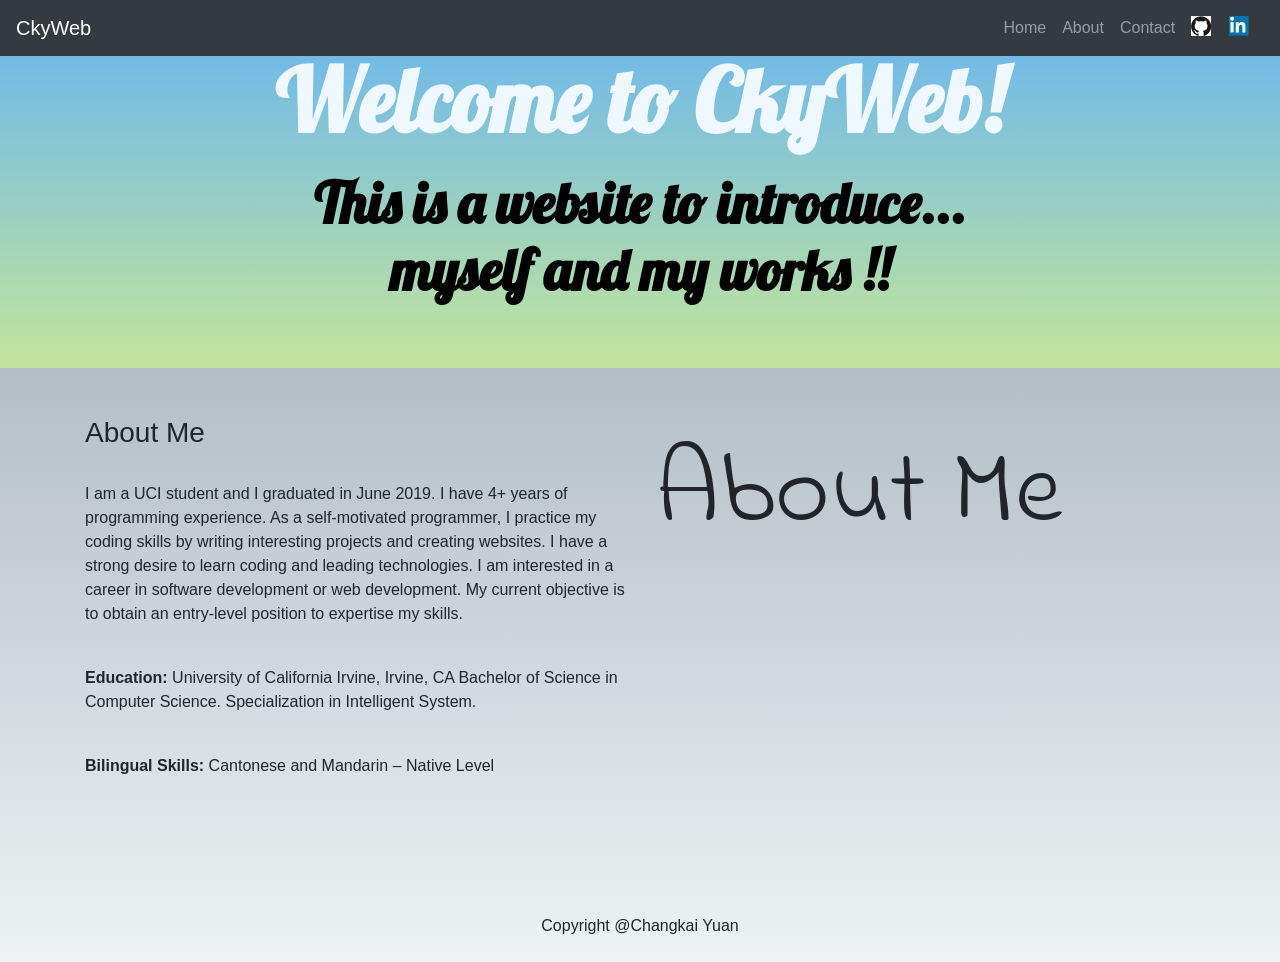
==== about.html @ 05ce9262 "Add files via upload" ====
﻿<!doctype html>
<html lang="en">
<head>
    <!-- Required meta tags -->
    <meta charset="utf-8">
    <meta name="author" content="Changkai Yuan" />
    <meta name="description" content="my personal website"/>
    <meta name="viewport" content="width=device-width, initial-scale=1, shrink-to-fit=no">


    <!-- Bootstrap CSS -->
    <link rel="stylesheet" href="https://stackpath.bootstrapcdn.com/bootstrap/4.4.1/css/bootstrap.min.css" integrity="sha384-Vkoo8x4CGsO3+Hhxv8T/Q5PaXtkKtu6ug5TOeNV6gBiFeWPGFN9MuhOf23Q9Ifjh" crossorigin="anonymous">

    <!-- google font -->

    <link href="https://fonts.googleapis.com/css?family=Dancing+Script|Indie+Flower|Lobster&display=swap" rel="stylesheet">

    <title>CkyWeb</title>

    <style>
        body{
        background: #8e9eab;  /* fallback for old browsers */
        background: -webkit-linear-gradient(to top, #eef2f3, #8e9eab);  /* Chrome 10-25, Safari 5.1-6 */
        background: linear-gradient(to top, #eef2f3, #8e9eab); /* W3C, IE 10+/ Edge, Firefox 16+, Chrome 26+, Opera 12+, Safari 7+ */

      }
        .myheader{
        background: #c2e59c;  /* fallback for old browsers */
        background: -webkit-linear-gradient(to bottom, #64b3f4, #c2e59c);  /* Chrome 10-25, Safari 5.1-6 */
        background: linear-gradient(to bottom, #64b3f4, #c2e59c); /* W3C, IE 10+/ Edge, Firefox 16+, Chrome 26+, Opera 12+, Safari 7+ */
        }

        .githubIcon{
            background:url(imgs/github.png);
            background-repeat:no-repeat;
            max-width:100%;
            height:auto;
            display:block;
        }

        .linkedinIcon{
            background:url(imgs/linkedin.png);
            background-repeat:no-repeat;
            max-width:100%;
            height:auto;
            display:block;
        }



    </style>

</head>
  <body>
      <header>

          <div class="container">
              <nav class="navbar navbar-expand-lg navbar-dark bg-dark fixed-top">
                  <a href="./index.html" class="navbar-brand">CkyWeb</a>
                  <button class="navbar-toggler" data-toggle="collapse" data-target="#menu">
                      <span class="navbar-toggler-icon"></span>
                  </button>
                  <div id="menu" class="collapse navbar-collapse">
                      <ul class="navbar-nav ml-auto">
                          <li class="nav-item"><a href="./index.html" class="nav-link">Home</a></li>
                          <li class="nav-item"><a href="./about.html" class="nav-link">About</a></li>
                          <li class="nav-item"><a href="./contact.html" class="nav-link">Contact</a></li>
                          <li class="nav-item"><a href="https://github.com/changkaiyuan" target="_blank" class="nav-link"><span class="githubIcon">&nbsp&nbsp&nbsp&nbsp&nbsp</span></a></li>
                          <li class="nav-item"><a href="https://www.linkedin.com/in/changkai-yuan-55a56418a/" target="_blank" class="nav-link"><span class="linkedinIcon">&nbsp&nbsp&nbsp&nbsp&nbsp&nbsp</span></a></li>

                      </ul>
                  </div>


              </nav>
          </div>


          <div class="myheader text-dark text-center py-5">
              <h1 class="display-2 mb-3 font-weight-bold" style="color:aliceblue; font-family:'Lobster'">
                  Welcome to CkyWeb!
              </h1>
              <p class="display-4 mb-3 font-weight-bold" style="color:black; font-family:'Lobster'">This is a website to introduce... 
                <br /> myself and my works !!
              </p>
          </div>
      </header>
      <main>
          <section class="py-5">
              <div class="container">
                  <div class="mb-5 row">
                      <div class="col-md-6">
                          <h3>About Me</h3>
                          <br />
                          <p>
                              I am a UCI student and I graduated in June 2019. 
                              I have 4+ years of programming experience. 
                              As a self-motivated programmer, I practice my coding skills by writing interesting projects and creating websites. 
                              I have a strong desire to learn coding and leading technologies. 
                              I am interested in a career in software development or web development. 
                              My current objective is to obtain an entry-level position to expertise my skills.
                          </p>

                          <br />

                          <p>
                              <strong>Education:</strong>

                              University of California Irvine, Irvine, CA
                              Bachelor of Science in Computer Science. Specialization in Intelligent System.
                          </p>
                          <br />
                          <p>
                              <strong>Bilingual Skills:</strong>

                              Cantonese and Mandarin – Native Level
                          </p>

                      </div>
                      <div class="col-md-6">
                          <p style="font-family:'Indie Flower'; font-size:105px;">About Me
                          </p>
                      </div>

                  </div>
              </div>

          </section>

      </main>

      <footer class="text-center text-center-muted py-4">
          Copyright @Changkai Yuan
      </footer>

 


      <!-- Optional JavaScript -->
      <!-- jQuery first, then Popper.js, then Bootstrap JS -->
      <script src="https://code.jquery.com/jquery-3.4.1.slim.min.js" integrity="sha384-J6qa4849blE2+poT4WnyKhv5vZF5SrPo0iEjwBvKU7imGFAV0wwj1yYfoRSJoZ+n" crossorigin="anonymous"></script>
      <script src="https://cdn.jsdelivr.net/npm/popper.js@1.16.0/dist/umd/popper.min.js" integrity="sha384-Q6E9RHvbIyZFJoft+2mJbHaEWldlvI9IOYy5n3zV9zzTtmI3UksdQRVvoxMfooAo" crossorigin="anonymous"></script>
      <script src="https://stackpath.bootstrapcdn.com/bootstrap/4.4.1/js/bootstrap.min.js" integrity="sha384-wfSDF2E50Y2D1uUdj0O3uMBJnjuUD4Ih7YwaYd1iqfktj0Uod8GCExl3Og8ifwB6" crossorigin="anonymous"></script>
       <script>
           $(function () {
               'use strict';
               $('[data-toggle="tooltip"]').tooltip();
           });
       </script>
  </body>
</html>
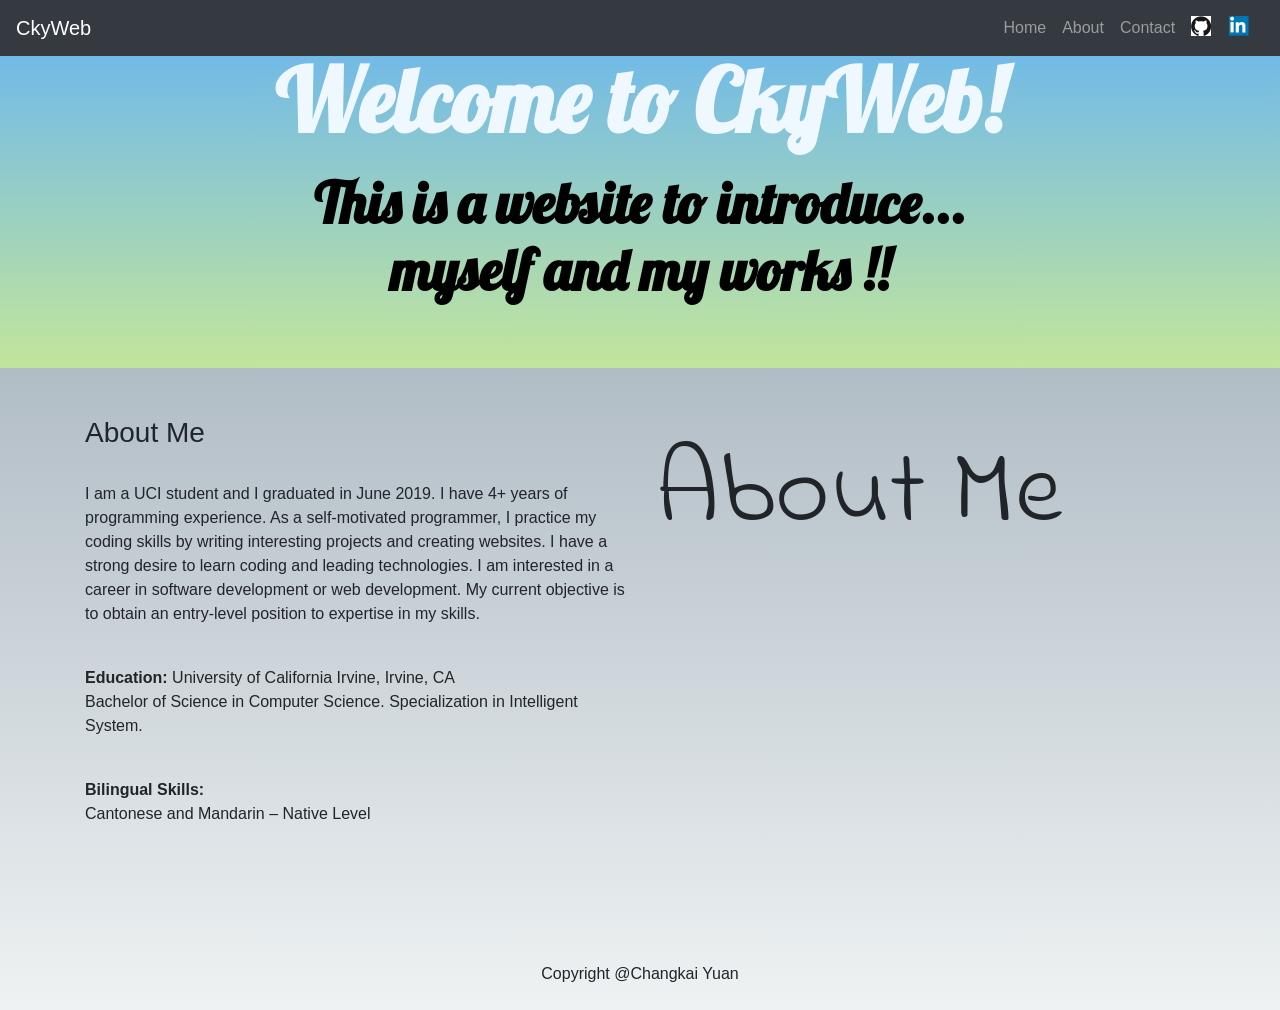
==== commit 37a07e86: "Add files via upload" ====
--- a/about.html
+++ b/about.html
@@ -93,12 +93,7 @@
                           <h3>About Me</h3>
                           <br />
                           <p>
-                              I am a UCI student and I graduated in June 2019. 
-                              I have 4+ years of programming experience. 
-                              As a self-motivated programmer, I practice my coding skills by writing interesting projects and creating websites. 
-                              I have a strong desire to learn coding and leading technologies. 
-                              I am interested in a career in software development or web development. 
-                              My current objective is to obtain an entry-level position to expertise my skills.
+                          I am a UCI student and I graduated in June 2019. I have 4+ years of programming experience. As a self-motivated programmer, I practice my coding skills by writing interesting projects and creating websites. I have a strong desire to learn coding and leading technologies. I am interested in a career in software development or web development. My current objective is to obtain an entry-level position to expertise in my skills.
                           </p>
 
                           <br />
@@ -107,12 +102,12 @@
                               <strong>Education:</strong>
 
                               University of California Irvine, Irvine, CA
-                              Bachelor of Science in Computer Science. Specialization in Intelligent System.
+                              <br>Bachelor of Science in Computer Science. Specialization in Intelligent System.
                           </p>
                           <br />
                           <p>
                               <strong>Bilingual Skills:</strong>
-
+                              <br>
                               Cantonese and Mandarin – Native Level
                           </p>
 
